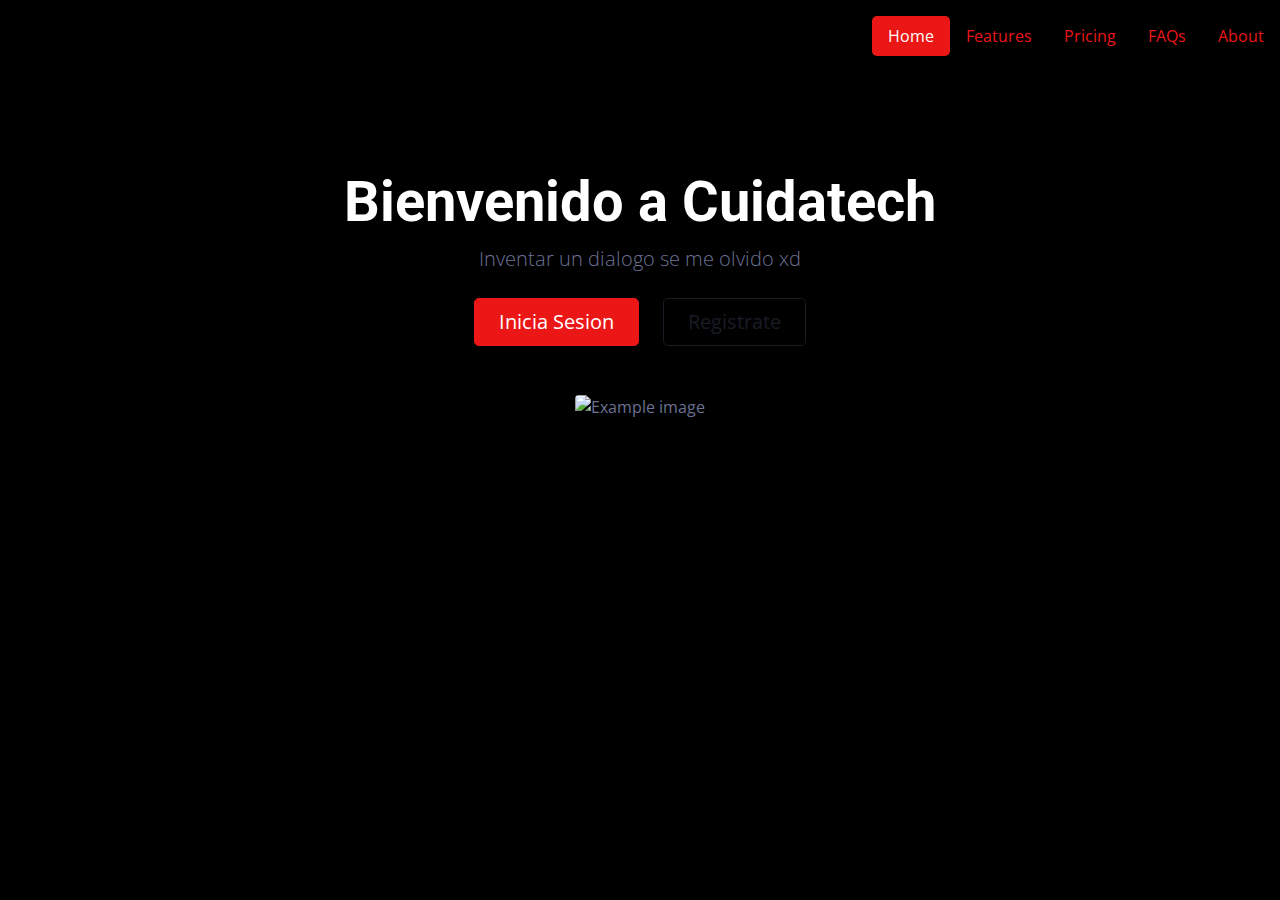
==== inicio.html @ f56b9599 "Update inicio.html" ====
<!DOCTYPE html>
<html>
<head>
	<title>Bienvenido a Cuidatech</title>
	    <meta charset="utf-8">
	    <meta content="width=device-width, initial-scale=1.0" name="viewport">
	    <meta content="" name="keywords">
	    <meta content="" name="description">

	    <!-- Favicon -->
	    <link href="img/favicon.ico" rel="icon">

	    <!-- Google Web Fonts -->
	    <link rel="preconnect" href="https://fonts.googleapis.com">
	    <link rel="preconnect" href="https://fonts.gstatic.com" crossorigin>
	    <link href="https://fonts.googleapis.com/css2?family=Open+Sans:wght@400;600&family=Roboto:wght@500;700&display=swap" rel="stylesheet"> 

	    <!-- Icon Font Stylesheet -->
	    <link href="https://cdnjs.cloudflare.com/ajax/libs/font-awesome/5.10.0/css/all.min.css" rel="stylesheet">
	    <link href="https://cdn.jsdelivr.net/npm/bootstrap-icons@1.4.1/font/bootstrap-icons.css" rel="stylesheet">

	    <!-- Libraries Stylesheet -->
	    <link href="lib/owlcarousel/assets/owl.carousel.min.css" rel="stylesheet">
	    <link href="lib/tempusdominus/css/tempusdominus-bootstrap-4.min.css" rel="stylesheet" />

	    <!-- Customized Bootstrap Stylesheet -->
	    <link href="css/bootstrap.min.css" rel="stylesheet">

	    <!-- Template Stylesheet -->
	<link rel="stylesheet" type="text/css" href="css/style.css">
</head>
<body>
	<header class="d-flex flex-wrap justify-content-center py-3 mb-4 border-bottom">
	      <a href="/" class="d-flex align-items-center mb-3 mb-md-0 me-md-auto text-dark text-decoration-none">
		<svg class="bi me-2" width="40" height="32"><use xlink:href="#bootstrap"></use></svg>
		<span class="fs-4">Simple header</span>
	      </a>

	      <ul class="nav nav-pills">
		<li class="nav-item"><a href="#" class="nav-link active" aria-current="page">Home</a></li>
		<li class="nav-item"><a href="#" class="nav-link">Features</a></li>
		<li class="nav-item"><a href="#" class="nav-link">Pricing</a></li>
		<li class="nav-item"><a href="#" class="nav-link">FAQs</a></li>
		<li class="nav-item"><a href="#" class="nav-link">About</a></li>
	      </ul>
	    </header>

	<main>
		<div class="px-4 pt-5 my-5 text-center border-bottom">
		    <h1 class="display-4 fw-bold">Bienvenido a Cuidatech</h1>
		    <div class="col-lg-6 mx-auto">
		      <p class="lead mb-4">Inventar un dialogo se me olvido xd</p>
		      <div class="d-grid gap-2 d-sm-flex justify-content-sm-center mb-5">
			<a href="signin.html" type="button" class="btn btn-primary btn-lg px-4 me-sm-3">Inicia Sesion</a>
			<a href="signup.html" type="button" class="btn btn-outline-secondary btn-lg px-4">Registrate</a>
		      </div>
		    </div>
		    <div class="overflow-hidden" style="max-height: 30vh;">
		      <div class="container px-5">
			<img src="bootstrap-docs.png" class="img-fluid border rounded-3 shadow-lg mb-4" alt="Example image" width="700" height="500" loading="lazy">
		      </div>
		    </div>
		  </div>
	</main>
</body>
</html>
---- css/style.css ----
/********** Template CSS **********/
:root {
    --primary: #E67E22;
    --secondary: #17A589;
    --light: #52BE80;
    --dark: #000000;
}

.back-to-top {
    position: fixed;
    display: none;
    right: 45px;
    bottom: 45px;
    z-index: 99;
}


/*** Spinner ***/
#spinner {
    opacity: 0;
    visibility: hidden;
    transition: opacity .5s ease-out, visibility 0s linear .5s;
    z-index: 99999;
}

#spinner.show {
    transition: opacity .5s ease-out, visibility 0s linear 0s;
    visibility: visible;
    opacity: 1;
}


/*** Button ***/
.btn {
    transition: .5s;
}

.btn-square {
    width: 38px;
    height: 38px;
}

.btn-sm-square {
    width: 32px;
    height: 32px;
}

.btn-lg-square {
    width: 48px;
    height: 48px;
}

.btn-square,
.btn-sm-square,
.btn-lg-square {
    padding: 0;
    display: inline-flex;
    align-items: center;
    justify-content: center;
    font-weight: normal;
    border-radius: 50px;
}


/*** Layout ***/
.sidebar {
    position: fixed;
    top: 0;
    left: 0;
    bottom: 0;
    width: 250px;
    height: 100vh;
    overflow-y: auto;
    background: var(--secondary);
    transition: 0.5s;
    z-index: 999;
}

.content {
    margin-left: 250px;
    min-height: 100vh;
    background: var(--primary);
    transition: 0.5s;
}

@media (min-width: 992px) {
    .sidebar {
        margin-left: 0;
    }

    .sidebar.open {
        margin-left: -250px;
    }

    .content {
        width: calc(100% - 250px);
    }

    .content.open {
        width: 100%;
        margin-left: 0;
    }
}

@media (max-width: 991.98px) {
    .sidebar {
        margin-left: -250px;
    }

    .sidebar.open {
        margin-left: 0;
    }

    .content {
        width: 100%;
        margin-left: 0;
    }
}


/*** Navbar ***/
.sidebar .navbar .navbar-nav .nav-link {
    padding: 7px 20px;
    color: var(--light);
    font-weight: 500;
    border-left: 3px solid var(--secondary);
    border-radius: 0 30px 30px 0;
    outline: none;
}

.sidebar .navbar .navbar-nav .nav-link:hover,
.sidebar .navbar .navbar-nav .nav-link.active {
    color: var(--primary);
    background: var(--dark);
    border-color: var(--primary);
}

.sidebar .navbar .navbar-nav .nav-link i {
    width: 40px;
    height: 40px;
    display: inline-flex;
    align-items: center;
    justify-content: center;
    background: var(--dark);
    border-radius: 40px;
}

.sidebar .navbar .navbar-nav .nav-link:hover i,
.sidebar .navbar .navbar-nav .nav-link.active i {
    background: var(--secondary);
}

.sidebar .navbar .dropdown-toggle::after {
    position: absolute;
    top: 15px;
    right: 15px;
    border: none;
    content: "\f107";
    font-family: "Font Awesome 5 Free";
    font-weight: 900;
    transition: .5s;
}

.sidebar .navbar .dropdown-toggle[aria-expanded=true]::after {
    transform: rotate(-180deg);
}

.sidebar .navbar .dropdown-item {
    padding-left: 25px;
    border-radius: 0 30px 30px 0;
    color: var(--light);
}

.sidebar .navbar .dropdown-item:hover,
.sidebar .navbar .dropdown-item.active {
    background: var(--dark);
}

.content .navbar .navbar-nav .nav-link {
    margin-left: 25px;
    padding: 12px 0;
    color: var(--light);
    outline: none;
}

.content .navbar .navbar-nav .nav-link:hover,
.content .navbar .navbar-nav .nav-link.active {
    color: var(--primary);
}

.content .navbar .sidebar-toggler,
.content .navbar .navbar-nav .nav-link i {
    width: 40px;
    height: 40px;
    display: inline-flex;
    align-items: center;
    justify-content: center;
    background: var(--dark);
    border-radius: 40px;
}

.content .navbar .dropdown-item {
    color: var(--light);
}

.content .navbar .dropdown-item:hover,
.content .navbar .dropdown-item.active {
    background: var(--dark);
}

.content .navbar .dropdown-toggle::after {
    margin-left: 6px;
    vertical-align: middle;
    border: none;
    content: "\f107";
    font-family: "Font Awesome 5 Free";
    font-weight: 900;
    transition: .5s;
}

.content .navbar .dropdown-toggle[aria-expanded=true]::after {
    transform: rotate(-180deg);
}

@media (max-width: 575.98px) {
    .content .navbar .navbar-nav .nav-link {
        margin-left: 15px;
    }
}


/*** Date Picker ***/
.bootstrap-datetimepicker-widget.bottom {
    top: auto !important;
}

.bootstrap-datetimepicker-widget .table * {
    border-bottom-width: 0px;
}

.bootstrap-datetimepicker-widget .table th {
    font-weight: 500;
}

.bootstrap-datetimepicker-widget.dropdown-menu {
    padding: 10px;
    border-radius: 2px;
}

.bootstrap-datetimepicker-widget table td.active,
.bootstrap-datetimepicker-widget table td.active:hover {
    background: var(--primary);
}

.bootstrap-datetimepicker-widget table td.today::before {
    border-bottom-color: var(--primary);
}


/*** Testimonial ***/
.progress .progress-bar {
    width: 0px;
    transition: 2s;
}


/*** Testimonial ***/
.testimonial-carousel .owl-dots {
    margin-top: 24px;
    display: flex;
    align-items: flex-end;
    justify-content: center;
}

.testimonial-carousel .owl-dot {
    position: relative;
    display: inline-block;
    margin: 0 5px;
    width: 15px;
    height: 15px;
    border: 5px solid var(--primary);
    border-radius: 15px;
    transition: .5s;
}

.testimonial-carousel .owl-dot.active {
    background: var(--dark);
    border-color: var(--primary);
}
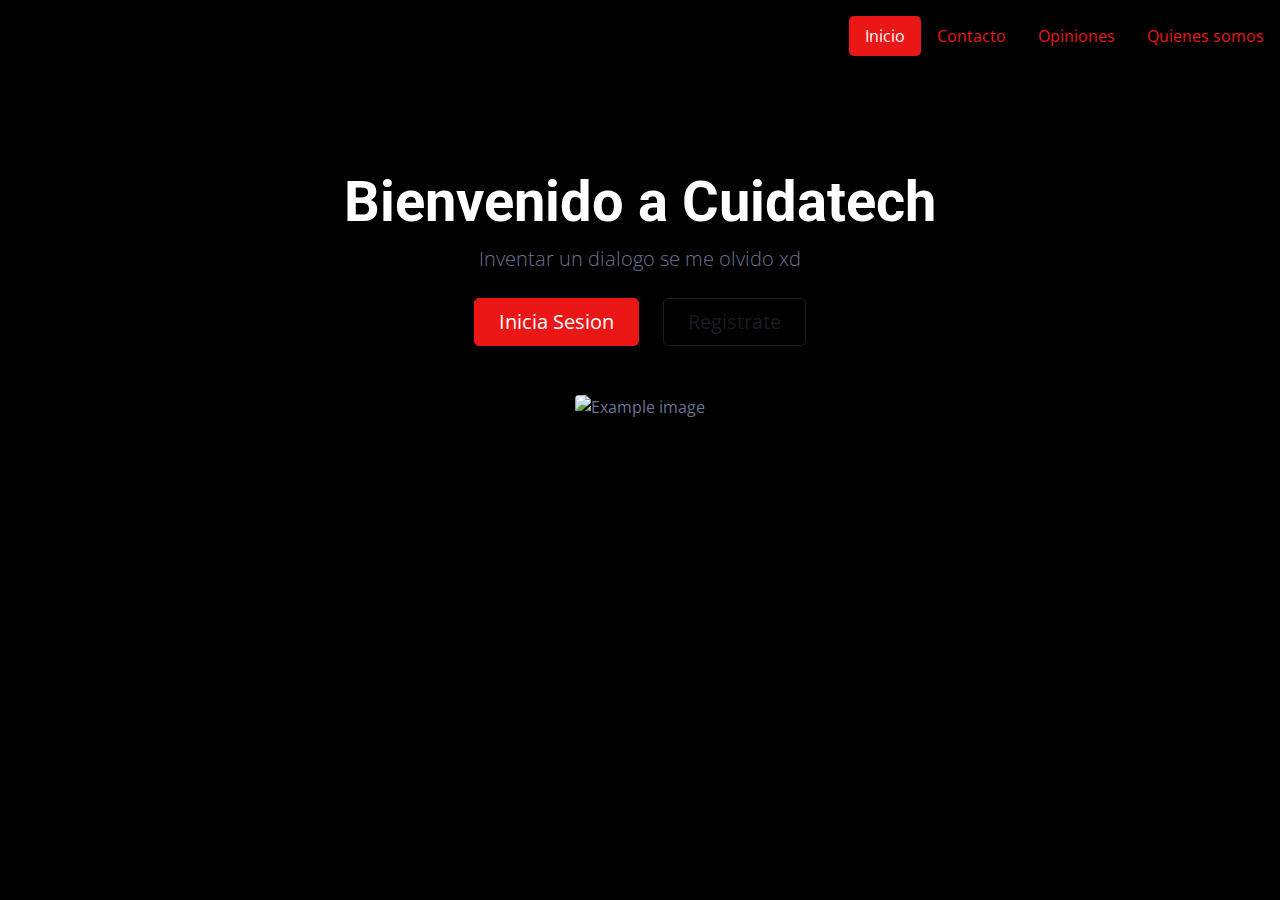
==== commit 1b466fa0: "Update inicio.html" ====
--- a/inicio.html
+++ b/inicio.html
@@ -32,16 +32,15 @@
 <body>
 	<header class="d-flex flex-wrap justify-content-center py-3 mb-4 border-bottom">
 	      <a href="/" class="d-flex align-items-center mb-3 mb-md-0 me-md-auto text-dark text-decoration-none">
-		<svg class="bi me-2" width="40" height="32"><use xlink:href="#bootstrap"></use></svg>
+		<svg class="bi me-2" width="40" height="32"><use xlink:href="img/21072e34-48ca-4cb1-8538-cd5f5e49d0a0"></use></svg>
 		<span class="fs-4">Simple header</span>
 	      </a>
 
 	      <ul class="nav nav-pills">
-		<li class="nav-item"><a href="#" class="nav-link active" aria-current="page">Home</a></li>
-		<li class="nav-item"><a href="#" class="nav-link">Features</a></li>
-		<li class="nav-item"><a href="#" class="nav-link">Pricing</a></li>
-		<li class="nav-item"><a href="#" class="nav-link">FAQs</a></li>
-		<li class="nav-item"><a href="#" class="nav-link">About</a></li>
+		<li class="nav-item"><a href="#" class="nav-link active" aria-current="page">Inicio</a></li>
+		<li class="nav-item"><a href="#" class="nav-link">Contacto</a></li>
+		<li class="nav-item"><a href="#" class="nav-link">Opiniones</a></li>
+		<li class="nav-item"><a href="#" class="nav-link">Quienes somos</a></li>
 	      </ul>
 	    </header>
 
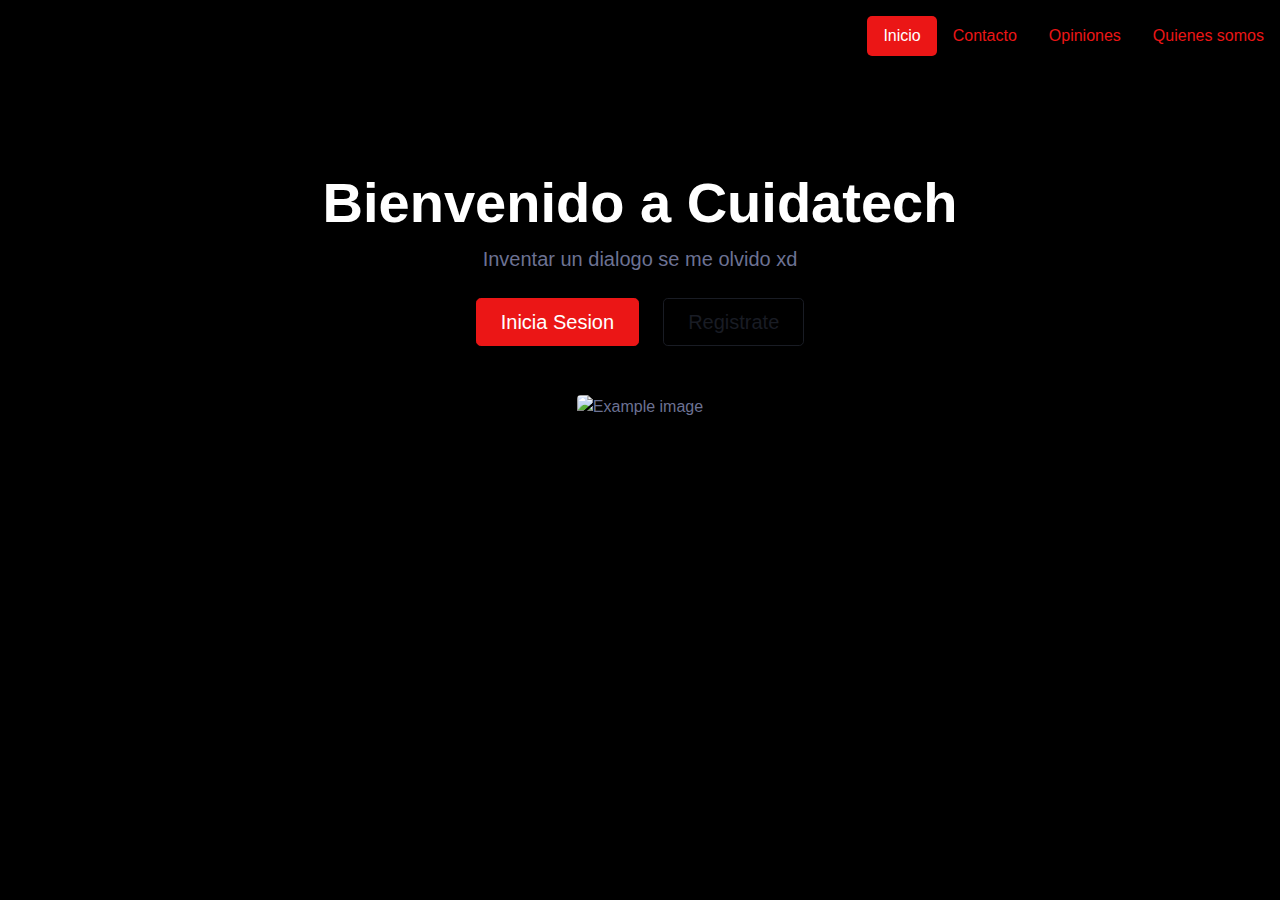
==== commit d90c0969: "Update inicio.html" ====
--- a/inicio.html
+++ b/inicio.html
@@ -6,22 +6,6 @@
 	    <meta content="width=device-width, initial-scale=1.0" name="viewport">
 	    <meta content="" name="keywords">
 	    <meta content="" name="description">
-
-	    <!-- Favicon -->
-	    <link href="img/favicon.ico" rel="icon">
-
-	    <!-- Google Web Fonts -->
-	    <link rel="preconnect" href="https://fonts.googleapis.com">
-	    <link rel="preconnect" href="https://fonts.gstatic.com" crossorigin>
-	    <link href="https://fonts.googleapis.com/css2?family=Open+Sans:wght@400;600&family=Roboto:wght@500;700&display=swap" rel="stylesheet"> 
-
-	    <!-- Icon Font Stylesheet -->
-	    <link href="https://cdnjs.cloudflare.com/ajax/libs/font-awesome/5.10.0/css/all.min.css" rel="stylesheet">
-	    <link href="https://cdn.jsdelivr.net/npm/bootstrap-icons@1.4.1/font/bootstrap-icons.css" rel="stylesheet">
-
-	    <!-- Libraries Stylesheet -->
-	    <link href="lib/owlcarousel/assets/owl.carousel.min.css" rel="stylesheet">
-	    <link href="lib/tempusdominus/css/tempusdominus-bootstrap-4.min.css" rel="stylesheet" />
 
 	    <!-- Customized Bootstrap Stylesheet -->
 	    <link href="css/bootstrap.min.css" rel="stylesheet">
--- a/css/style.css
+++ b/css/style.css
@@ -2,7 +2,7 @@
 :root {
     --primary: #E67E22;
     --secondary: #17A589;
-    --light: #52BE80;
+    --light: #FBFCFC;
     --dark: #000000;
 }
 
@@ -131,7 +131,7 @@
 .sidebar .navbar .navbar-nav .nav-link:hover,
 .sidebar .navbar .navbar-nav .nav-link.active {
     color: var(--primary);
-    background: var(--dark);
+    background: var(--secondary);
     border-color: var(--primary);
 }
 
@@ -141,7 +141,7 @@
     display: inline-flex;
     align-items: center;
     justify-content: center;
-    background: var(--dark);
+    background: var(--secondary);
     border-radius: 40px;
 }
 
@@ -185,7 +185,7 @@
 
 .content .navbar .navbar-nav .nav-link:hover,
 .content .navbar .navbar-nav .nav-link.active {
-    color: var(--primary);
+    color: var(--light);
 }
 
 .content .navbar .sidebar-toggler,
@@ -195,7 +195,7 @@
     display: inline-flex;
     align-items: center;
     justify-content: center;
-    background: var(--dark);
+    background: var(--secondary);
     border-radius: 40px;
 }
 
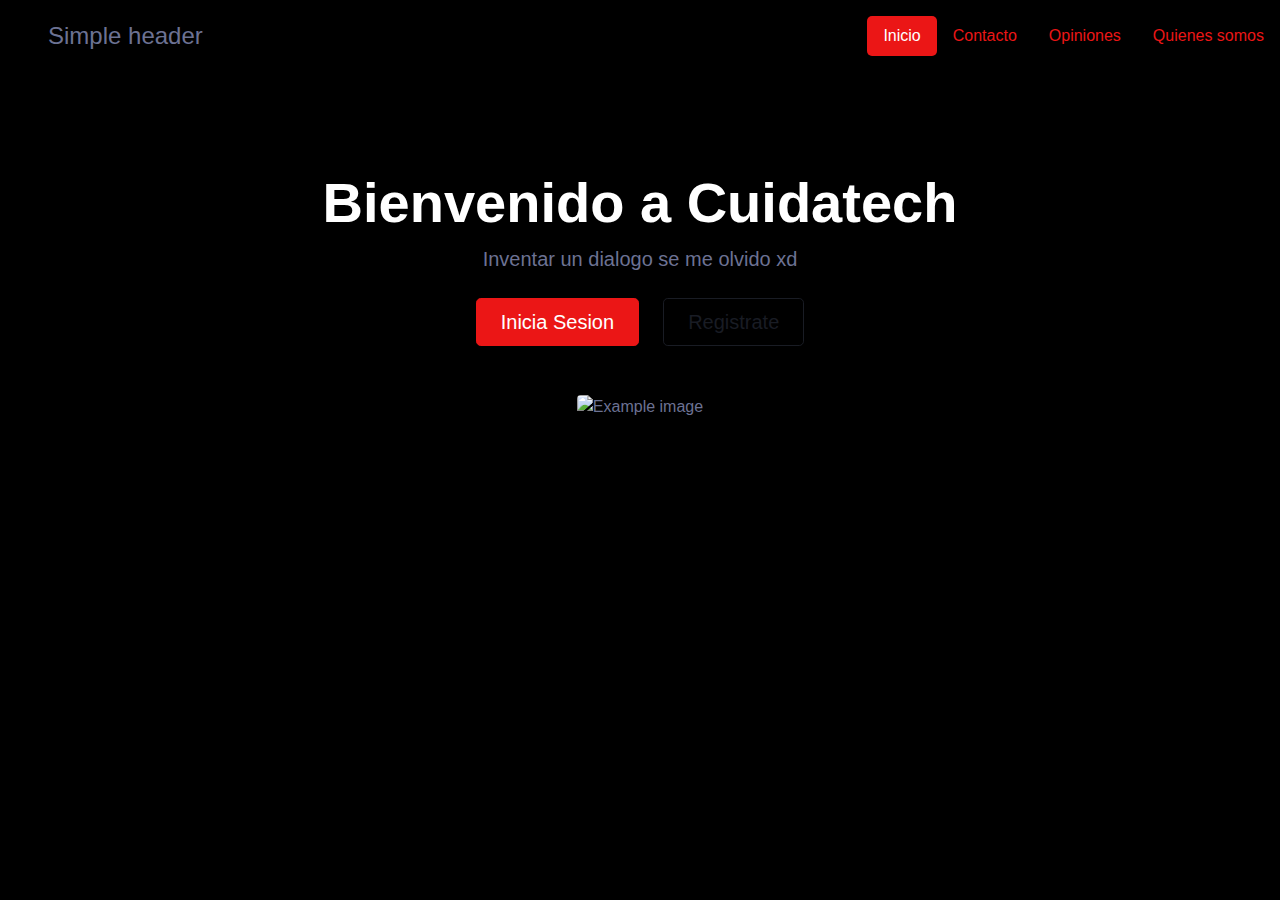
==== commit e8ca1345: "Update inicio.html" ====
--- a/inicio.html
+++ b/inicio.html
@@ -15,7 +15,7 @@
 </head>
 <body>
 	<header class="d-flex flex-wrap justify-content-center py-3 mb-4 border-bottom">
-	      <a href="/" class="d-flex align-items-center mb-3 mb-md-0 me-md-auto text-dark text-decoration-none">
+	      <a href="/" class="d-flex align-items-center mb-3 mb-md-0 me-md-auto text-light text-decoration-none">
 		<svg class="bi me-2" width="40" height="32"><use xlink:href="img/21072e34-48ca-4cb1-8538-cd5f5e49d0a0"></use></svg>
 		<span class="fs-4">Simple header</span>
 	      </a>
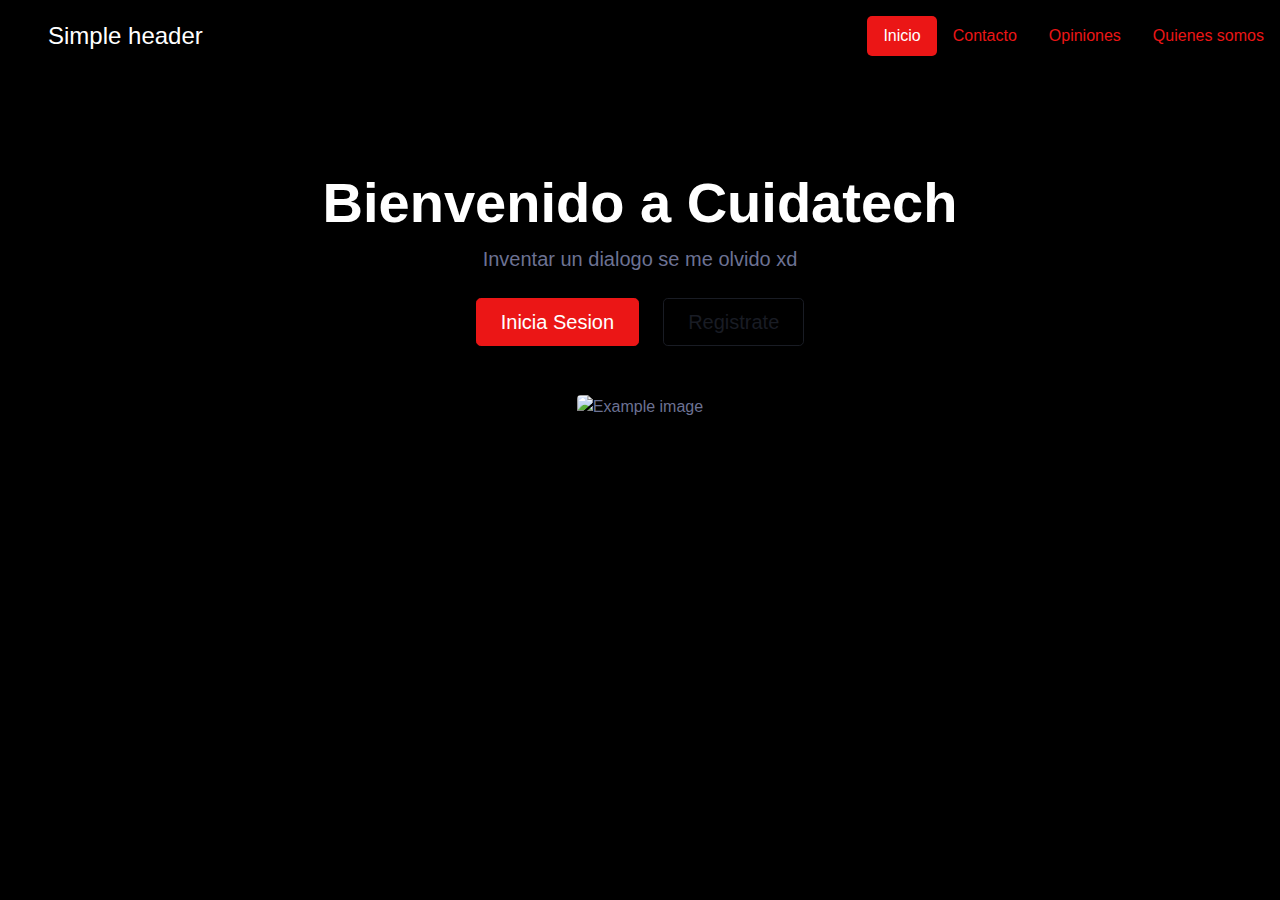
==== commit 67e6e8c6: "Update inicio.html" ====
--- a/inicio.html
+++ b/inicio.html
@@ -15,7 +15,7 @@
 </head>
 <body>
 	<header class="d-flex flex-wrap justify-content-center py-3 mb-4 border-bottom">
-	      <a href="/" class="d-flex align-items-center mb-3 mb-md-0 me-md-auto text-light text-decoration-none">
+	      <a href="/" class="d-flex align-items-center mb-3 mb-md-0 me-md-auto text-white text-decoration-none">
 		<svg class="bi me-2" width="40" height="32"><use xlink:href="img/21072e34-48ca-4cb1-8538-cd5f5e49d0a0"></use></svg>
 		<span class="fs-4">Simple header</span>
 	      </a>
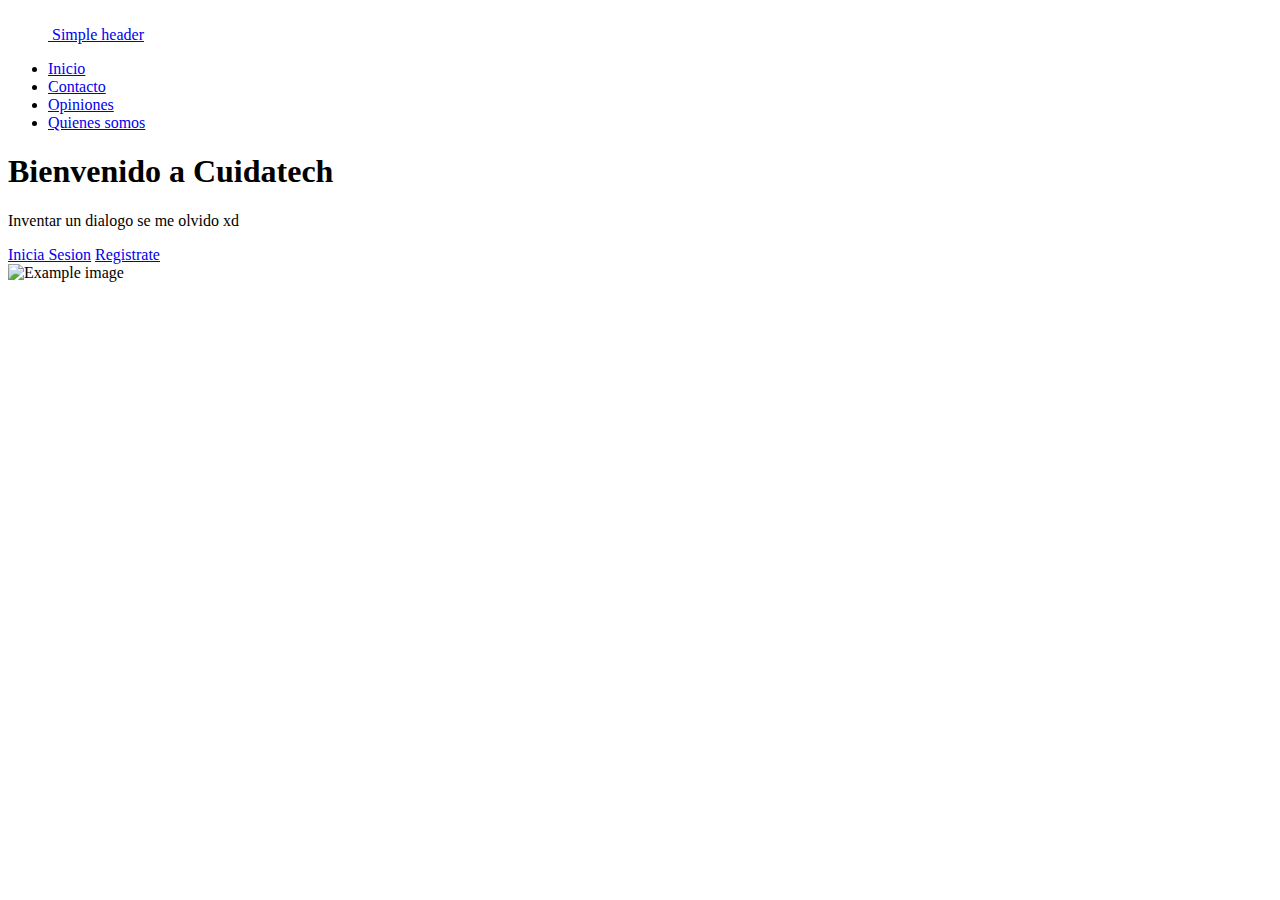
==== commit 89604f5e: "Update inicio.html" ====
--- a/inicio.html
+++ b/inicio.html
@@ -7,8 +7,7 @@
 	    <meta content="" name="keywords">
 	    <meta content="" name="description">
 
-	    <!-- Customized Bootstrap Stylesheet -->
-	    <link href="css/bootstrap.min.css" rel="stylesheet">
+
 
 	    <!-- Template Stylesheet -->
 	<link rel="stylesheet" type="text/css" href="css/style.css">
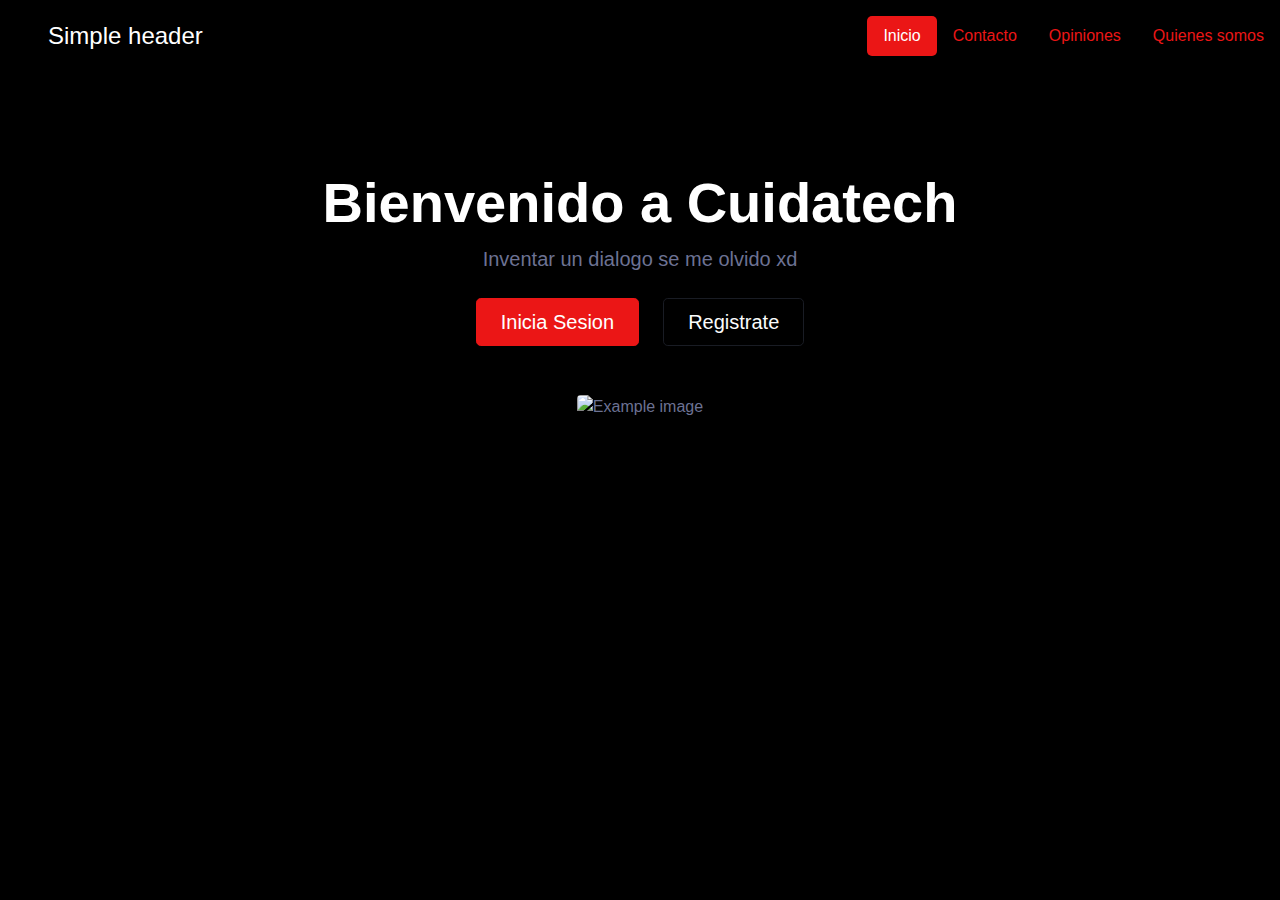
==== commit 03238a14: "Update inicio.html" ====
--- a/inicio.html
+++ b/inicio.html
@@ -7,10 +7,9 @@
 	    <meta content="" name="keywords">
 	    <meta content="" name="description">
 
+	    <!-- Customized Bootstrap Stylesheet -->
+	    <link href="css/bootstrap.min.css" rel="stylesheet">
 
-
-	    <!-- Template Stylesheet -->
-	<link rel="stylesheet" type="text/css" href="css/style.css">
 </head>
 <body>
 	<header class="d-flex flex-wrap justify-content-center py-3 mb-4 border-bottom">
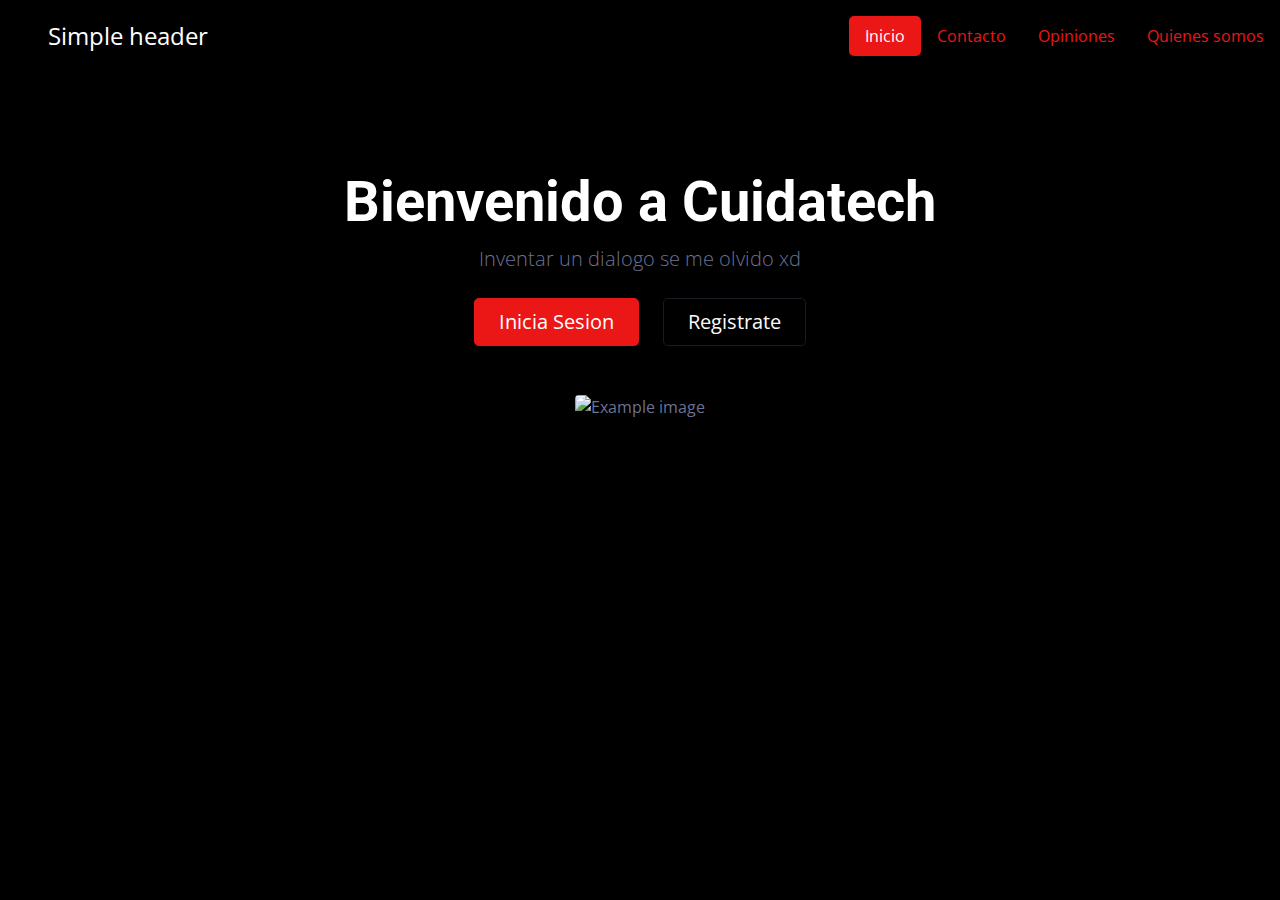
==== commit 1bff2884: "Update inicio.html" ====
--- a/inicio.html
+++ b/inicio.html
@@ -6,9 +6,28 @@
 	    <meta content="width=device-width, initial-scale=1.0" name="viewport">
 	    <meta content="" name="keywords">
 	    <meta content="" name="description">
+	
+	    <!-- Favicon -->
+	    <link href="img/favicon.ico" rel="icon">
+
+	    <!-- Google Web Fonts -->
+	    <link rel="preconnect" href="https://fonts.googleapis.com">
+	    <link rel="preconnect" href="https://fonts.gstatic.com" crossorigin>
+	    <link href="https://fonts.googleapis.com/css2?family=Open+Sans:wght@400;600&family=Roboto:wght@500;700&display=swap" rel="stylesheet"> 
+
+	    <!-- Icon Font Stylesheet -->
+	    <link href="https://cdnjs.cloudflare.com/ajax/libs/font-awesome/5.10.0/css/all.min.css" rel="stylesheet">
+	    <link href="https://cdn.jsdelivr.net/npm/bootstrap-icons@1.4.1/font/bootstrap-icons.css" rel="stylesheet">
+
+	    <!-- Libraries Stylesheet -->
+	    <link href="lib/owlcarousel/assets/owl.carousel.min.css" rel="stylesheet">
+	    <link href="lib/tempusdominus/css/tempusdominus-bootstrap-4.min.css" rel="stylesheet" />
 
 	    <!-- Customized Bootstrap Stylesheet -->
 	    <link href="css/bootstrap.min.css" rel="stylesheet">
+
+	    <!-- Template Stylesheet -->
+	    <link href="css/style.css" rel="stylesheet">
 
 </head>
 <body>
--- a/css/style.css
+++ b/css/style.css
@@ -0,0 +1,289 @@
+/********** Template CSS **********/
+:root {
+    --primary: #E67E22;
+    --secondary: #17A589;
+    --light: #FBFCFC;
+    --dark: #000000;
+}
+
+.back-to-top {
+    position: fixed;
+    display: none;
+    right: 45px;
+    bottom: 45px;
+    z-index: 99;
+}
+
+
+/*** Spinner ***/
+#spinner {
+    opacity: 0;
+    visibility: hidden;
+    transition: opacity .5s ease-out, visibility 0s linear .5s;
+    z-index: 99999;
+}
+
+#spinner.show {
+    transition: opacity .5s ease-out, visibility 0s linear 0s;
+    visibility: visible;
+    opacity: 1;
+}
+
+
+/*** Button ***/
+.btn {
+    transition: .5s;
+}
+
+.btn-square {
+    width: 38px;
+    height: 38px;
+}
+
+.btn-sm-square {
+    width: 32px;
+    height: 32px;
+}
+
+.btn-lg-square {
+    width: 48px;
+    height: 48px;
+}
+
+.btn-square,
+.btn-sm-square,
+.btn-lg-square {
+    padding: 0;
+    display: inline-flex;
+    align-items: center;
+    justify-content: center;
+    font-weight: normal;
+    border-radius: 50px;
+}
+
+
+/*** Layout ***/
+.sidebar {
+    position: fixed;
+    top: 0;
+    left: 0;
+    bottom: 0;
+    width: 250px;
+    height: 100vh;
+    overflow-y: auto;
+    background: var(--secondary);
+    transition: 0.5s;
+    z-index: 999;
+}
+
+.content {
+    margin-left: 250px;
+    min-height: 100vh;
+    background: var(--primary);
+    transition: 0.5s;
+}
+
+@media (min-width: 992px) {
+    .sidebar {
+        margin-left: 0;
+    }
+
+    .sidebar.open {
+        margin-left: -250px;
+    }
+
+    .content {
+        width: calc(100% - 250px);
+    }
+
+    .content.open {
+        width: 100%;
+        margin-left: 0;
+    }
+}
+
+@media (max-width: 991.98px) {
+    .sidebar {
+        margin-left: -250px;
+    }
+
+    .sidebar.open {
+        margin-left: 0;
+    }
+
+    .content {
+        width: 100%;
+        margin-left: 0;
+    }
+}
+
+
+/*** Navbar ***/
+.sidebar .navbar .navbar-nav .nav-link {
+    padding: 7px 20px;
+    color: var(--light);
+    font-weight: 500;
+    border-left: 3px solid var(--secondary);
+    border-radius: 0 30px 30px 0;
+    outline: none;
+}
+
+.sidebar .navbar .navbar-nav .nav-link:hover,
+.sidebar .navbar .navbar-nav .nav-link.active {
+    color: var(--primary);
+    background: var(--secondary);
+    border-color: var(--primary);
+}
+
+.sidebar .navbar .navbar-nav .nav-link i {
+    width: 40px;
+    height: 40px;
+    display: inline-flex;
+    align-items: center;
+    justify-content: center;
+    background: var(--secondary);
+    border-radius: 40px;
+}
+
+.sidebar .navbar .navbar-nav .nav-link:hover i,
+.sidebar .navbar .navbar-nav .nav-link.active i {
+    background: var(--secondary);
+}
+
+.sidebar .navbar .dropdown-toggle::after {
+    position: absolute;
+    top: 15px;
+    right: 15px;
+    border: none;
+    content: "\f107";
+    font-family: "Font Awesome 5 Free";
+    font-weight: 900;
+    transition: .5s;
+}
+
+.sidebar .navbar .dropdown-toggle[aria-expanded=true]::after {
+    transform: rotate(-180deg);
+}
+
+.sidebar .navbar .dropdown-item {
+    padding-left: 25px;
+    border-radius: 0 30px 30px 0;
+    color: var(--light);
+}
+
+.sidebar .navbar .dropdown-item:hover,
+.sidebar .navbar .dropdown-item.active {
+    background: var(--dark);
+}
+
+.content .navbar .navbar-nav .nav-link {
+    margin-left: 25px;
+    padding: 12px 0;
+    color: var(--light);
+    outline: none;
+}
+
+.content .navbar .navbar-nav .nav-link:hover,
+.content .navbar .navbar-nav .nav-link.active {
+    color: var(--light);
+}
+
+.content .navbar .sidebar-toggler,
+.content .navbar .navbar-nav .nav-link i {
+    width: 40px;
+    height: 40px;
+    display: inline-flex;
+    align-items: center;
+    justify-content: center;
+    background: var(--secondary);
+    border-radius: 40px;
+}
+
+.content .navbar .dropdown-item {
+    color: var(--light);
+}
+
+.content .navbar .dropdown-item:hover,
+.content .navbar .dropdown-item.active {
+    background: var(--dark);
+}
+
+.content .navbar .dropdown-toggle::after {
+    margin-left: 6px;
+    vertical-align: middle;
+    border: none;
+    content: "\f107";
+    font-family: "Font Awesome 5 Free";
+    font-weight: 900;
+    transition: .5s;
+}
+
+.content .navbar .dropdown-toggle[aria-expanded=true]::after {
+    transform: rotate(-180deg);
+}
+
+@media (max-width: 575.98px) {
+    .content .navbar .navbar-nav .nav-link {
+        margin-left: 15px;
+    }
+}
+
+
+/*** Date Picker ***/
+.bootstrap-datetimepicker-widget.bottom {
+    top: auto !important;
+}
+
+.bootstrap-datetimepicker-widget .table * {
+    border-bottom-width: 0px;
+}
+
+.bootstrap-datetimepicker-widget .table th {
+    font-weight: 500;
+}
+
+.bootstrap-datetimepicker-widget.dropdown-menu {
+    padding: 10px;
+    border-radius: 2px;
+}
+
+.bootstrap-datetimepicker-widget table td.active,
+.bootstrap-datetimepicker-widget table td.active:hover {
+    background: var(--primary);
+}
+
+.bootstrap-datetimepicker-widget table td.today::before {
+    border-bottom-color: var(--primary);
+}
+
+
+/*** Testimonial ***/
+.progress .progress-bar {
+    width: 0px;
+    transition: 2s;
+}
+
+
+/*** Testimonial ***/
+.testimonial-carousel .owl-dots {
+    margin-top: 24px;
+    display: flex;
+    align-items: flex-end;
+    justify-content: center;
+}
+
+.testimonial-carousel .owl-dot {
+    position: relative;
+    display: inline-block;
+    margin: 0 5px;
+    width: 15px;
+    height: 15px;
+    border: 5px solid var(--primary);
+    border-radius: 15px;
+    transition: .5s;
+}
+
+.testimonial-carousel .owl-dot.active {
+    background: var(--dark);
+    border-color: var(--primary);
+}
